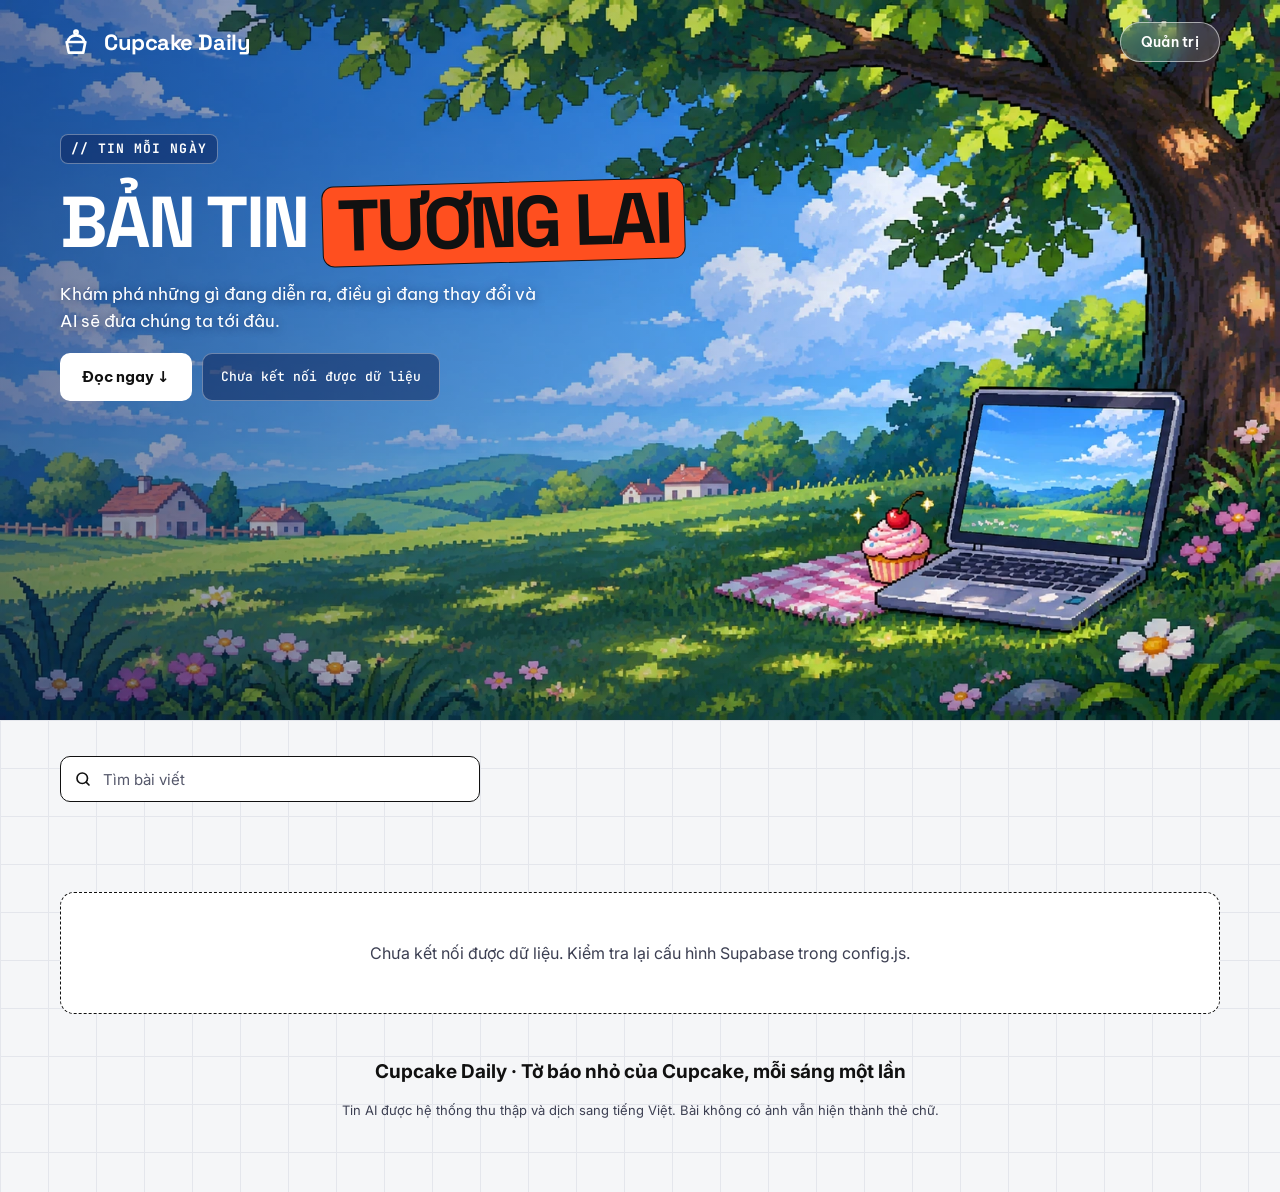
==== site/index.html @ 6f5a47b6 "Chỉnh nhỏ giao diện trang đọc (index.html, style.css) Co-Authored-By: Claude Sonnet 5.5 <noreply@ant" ====
<!doctype html>
<html lang="vi">
<head>
<meta charset="utf-8">
<meta name="viewport" content="width=device-width,initial-scale=1">
<meta name="robots" content="noindex,nofollow,noarchive">
<title>Cupcake Daily</title>
<link rel="preconnect" href="https://fonts.googleapis.com">
<link rel="preconnect" href="https://fonts.gstatic.com" crossorigin>
<link rel="stylesheet" href="https://fonts.googleapis.com/css2?family=Be+Vietnam+Pro:wght@400;500;600;700&family=Inter:wght@400;500;600;700;800&family=JetBrains+Mono:wght@500;700&family=Space+Grotesk:wght@500;700&display=swap">
<link rel="icon" href="data:image/svg+xml,%3Csvg xmlns='http://www.w3.org/2000/svg' viewBox='0 0 24 24' fill='none' stroke='%23111' stroke-width='2' stroke-linecap='round' stroke-linejoin='round'%3E%3Cpath d='M5 12h14l-1.6 8H6.6z'/%3E%3Cpath d='M6 12a6 5 0 0 1 12 0'/%3E%3Ccircle cx='12' cy='4.6' r='1.2'/%3E%3C/svg%3E">
<link rel="stylesheet" href="style.css">
</head>
<body>
<section class="scene" id="scene">
  <div class="shade" aria-hidden="true"></div>
  <div class="wrap">
    <div class="top">
      <div class="brand"><svg aria-hidden="true" width="32" height="32" viewBox="0 0 24 24" fill="none" stroke="#FFFFFF" stroke-width="2" stroke-linecap="round" stroke-linejoin="round"><path d="M5 12h14l-1.6 8H6.6z"/><path d="M6 12a6 5 0 0 1 12 0"/><circle cx="12" cy="4.6" r="1.2"/></svg><span>Cupcake Daily</span></div>
      <nav class="menu" aria-label="Menu chính"><a class="adm" href="admin.html">Quản trị</a></nav>
      <div class="mnav">
        <button type="button" id="mSearch" aria-label="Tìm bài viết"><svg aria-hidden="true" width="20" height="20" viewBox="0 0 24 24" fill="none" stroke="#FFFFFF" stroke-width="2.2" stroke-linecap="round" stroke-linejoin="round"><circle cx="11" cy="11" r="7"/><path d="m20 20-3.5-3.5"/></svg></button>
        <a class="adm" href="admin.html" aria-label="Quản trị"><svg aria-hidden="true" width="20" height="20" viewBox="0 0 24 24" fill="none" stroke="#FFFFFF" stroke-width="1.8" stroke-linecap="round" stroke-linejoin="round"><circle cx="12" cy="12" r="3"/><path d="M19.4 15a1.65 1.65 0 0 0 .33 1.82l.06.06a2 2 0 0 1 0 2.83 2 2 0 0 1-2.83 0l-.06-.06a1.65 1.65 0 0 0-1.82-.33 1.65 1.65 0 0 0-1 1.51V21a2 2 0 0 1-2 2 2 2 0 0 1-2-2v-.09A1.65 1.65 0 0 0 9 19.4a1.65 1.65 0 0 0-1.82.33l-.06.06a2 2 0 0 1-2.83 0 2 2 0 0 1 0-2.83l.06-.06a1.65 1.65 0 0 0 .33-1.82 1.65 1.65 0 0 0-1.51-1H3a2 2 0 0 1-2-2 2 2 0 0 1 2-2h.09A1.65 1.65 0 0 0 4.6 9a1.65 1.65 0 0 0-.33-1.82l-.06-.06a2 2 0 0 1 0-2.83 2 2 0 0 1 2.83 0l.06.06a1.65 1.65 0 0 0 1.82.33H9a1.65 1.65 0 0 0 1-1.51V3a2 2 0 0 1 2-2 2 2 0 0 1 2 2v.09a1.65 1.65 0 0 0 1 1.51 1.65 1.65 0 0 0 1.82-.33l.06-.06a2 2 0 0 1 2.83 0 2 2 0 0 1 0 2.83l-.06.06a1.65 1.65 0 0 0-.33 1.82V9a1.65 1.65 0 0 0 1.51 1H21a2 2 0 0 1 2 2 2 2 0 0 1-2 2h-.09a1.65 1.65 0 0 0-1.51 1z"/></svg></a>
      </div>
    </div>
    <div class="heroText">
      <span class="tagk">// TIN MỖI NGÀY</span>
      <h1>BẢN TIN <span class="hl">TƯƠNG LAI</span></h1>
      <p class="desc">Khám phá những gì đang diễn ra, điều gì đang thay đổi và AI sẽ đưa chúng ta tới đâu.</p>
      <div class="heroBtns">
        <a class="readnow" href="#list" id="readNow">Đọc ngay ↓</a>
        <span class="upd" id="upd">Đang tải…</span>
      </div>
    </div>
  </div>
  <div class="floaters" id="floaters" aria-live="polite"></div>
</section>
<main>
  <section class="toolbar">
    <div class="search"><svg aria-hidden="true" width="18" height="18" viewBox="0 0 24 24" fill="none" stroke="#111111" stroke-width="2.2" stroke-linecap="round" stroke-linejoin="round"><circle cx="11" cy="11" r="7"/><path d="m20 20-3.5-3.5"/></svg>
      <input id="q" type="search" placeholder="Tìm bài viết" aria-label="Tìm bài viết"></div>
    <div class="pills" id="ranges"></div>
  </section>
  <section class="hot" id="hot" hidden>
    <div class="day-h"><h2><span class="hot-fire" aria-hidden="true"><svg width="22" height="22" viewBox="0 0 24 24" fill="#fff" stroke="#111" stroke-width="1.8" stroke-linecap="round" stroke-linejoin="round"><path d="M12 3c.5 3-1.5 4.5-3 6.5S6.5 13 7.5 16c.8 2.4 2.6 4 4.5 4 3 0 5.5-2.2 5.5-5.5 0-2.4-1.2-3.8-2.2-5-.6 1-1.4 1.6-2.3 1.8.4-2.6-.2-5.6-1-8.3z"/></svg></span>Chủ đề nóng</h2><span id="hotCount"></span></div>
    <div class="hotlist" id="hotList"></div>
  </section>
  <div class="pills cats" id="cats" style="margin:0 0 18px"></div>
  <div id="list"></div>
  <div class="more">
    <button class="btn" id="more" hidden>XEM CÁC NGÀY TRƯỚC ↓</button>
    <span class="tagline">Cupcake Daily · Tờ báo nhỏ của Cupcake, mỗi sáng một lần</span>
    <span class="small">Tin AI được hệ thống thu thập và dịch sang tiếng Việt. Bài không có ảnh vẫn hiện thành thẻ chữ.</span>
  </div>
</main>
<div class="modal" id="delModal" hidden role="dialog" aria-modal="true" aria-labelledby="delH">
  <form class="box" id="delForm">
    <h2 id="delH">Xóa bài này?</h2>
    <p class="ttl" id="delTitle"></p>
    <label class="f">Mật khẩu quản trị<input class="in" id="delPw" type="password" autocomplete="current-password" required></label>
    <div class="err" id="delErr" role="alert"></div>
    <div class="acts"><button type="button" class="btn" id="delCancel">Hủy</button><button type="submit" class="btn danger" id="delOk">Xóa bài</button></div>
  </form>
</div>
<div class="toast" id="toast" hidden></div>
<div id="ytHolder" aria-hidden="true" style="position:fixed;left:0;bottom:0;width:2px;height:2px;overflow:hidden;opacity:0;pointer-events:none"><div id="ytp"></div></div>
<button type="button" id="musicBtn" hidden aria-pressed="false" aria-label="Bật hoặc tắt tiếng nhạc nền" title="Nhạc nền"></button>
<script src="config.js"></script>
<script>
const C = window.CUPCAKE, PAGE = 120;
const H = { apikey: C.anonKey, Authorization: "Bearer " + C.anonKey };
const st = { arts: [], hot: [], cat: "all", range: "today", q: "", offset: 0, done: false, last: null };
const CATS = { industry: ["Ngành", "#3B5BFF"], "ai-products": ["Sản phẩm AI", "#7C4DFF"], paper: ["Nghiên cứu", "#00B8A9"], tip: ["Mẹo", "#FFB020"], "ai-models": ["Mô hình AI", "#FF5C8A"], opinion: ["Quan điểm", "#2E9E5B"] };
const $ = id => document.getElementById(id);
const el = (t, props = {}, kids = []) => { const e = document.createElement(t);
  for (const k in props) { if (k === "text") e.textContent = props[k]; else if (k === "class") e.className = props[k]; else if (k === "style") e.style.cssText = props[k]; else e.setAttribute(k, props[k]); }
  [].concat(kids).forEach(c => c && e.append(c)); return e; };
const vnDay = d => new Date(d.getTime() + 7 * 3600e3).toISOString().slice(0, 10);
const vnTime = d => new Date(d.getTime() + 7 * 3600e3).toISOString().slice(11, 16);
const safeUrl = u => { try { const x = new URL(u); return /^https?:$/.test(x.protocol) ? x.href : null; } catch { return null; } };
const DOW = ["Chủ nhật","Thứ Hai","Thứ Ba","Thứ Tư","Thứ Năm","Thứ Sáu","Thứ Bảy"];
function dayLabel(key) {
  const now = new Date(), t = vnDay(now), y = vnDay(new Date(now - 864e5));
  if (key === t) return "Hôm nay"; if (key === y) return "Hôm qua";
  const d = new Date(key + "T00:00:00Z"); return DOW[d.getUTCDay()] + ", " + key.slice(8) + "/" + key.slice(5, 7);
}
// ---- Bài đã lưu: nằm trong trình duyệt này (localStorage), lưu cả bản chụp bài nên vẫn xem được dù bài gốc bị xóa ----
const SK = "cupcakeSaved";
const saved = { list: (() => { try { const v = JSON.parse(localStorage.getItem(SK) || "[]"); return Array.isArray(v) ? v : []; } catch { return []; } })() };
const persistSaved = () => { try { localStorage.setItem(SK, JSON.stringify(saved.list)); return true; } catch { return false; } };
const isSaved = id => saved.list.some(x => x.id === id);
function savedLabel() { return "Đã lưu" + (saved.list.length ? ` (${saved.list.length})` : ""); }
function toggleSave(a, btn) {
  const i = saved.list.findIndex(x => x.id === a.id);
  if (i >= 0) saved.list.splice(i, 1);
  else saved.list.unshift({ id: a.id, title_vi: a.title_vi, summary_vi: a.summary_vi, reason_vi: a.reason_vi, category: a.category, link: a.link, image_url: a.image_url, tags: a.tags,
      published_at: a.published_at, created_at: a.created_at, source_name: a.source_name, saved_at: Date.now() });
  if (!persistSaved()) toast("Trình duyệt không cho lưu. Bạn đang ở chế độ ẩn danh?");
  const on = isSaved(a.id);
  if (st.range === "saved") { render(); return; }
  btn.classList.toggle("on", on); btn.setAttribute("aria-pressed", on); btn.title = on ? "Bỏ lưu bài" : "Lưu bài";
  const p = $("savedPill"); if (p) p.textContent = savedLabel();
}
async function api(path) { const r = await fetch(C.url + "/rest/v1/" + path, { headers: H }); if (!r.ok) throw new Error(r.status); return r.json(); }

async function load(more) {
  const rows = await api(`articles?select=*&order=published_at.desc&limit=${PAGE}&offset=${st.offset}`);
  st.arts = st.arts.concat(rows); st.offset += rows.length; st.done = rows.length < PAGE;
}
async function init() {
  try {
    const [hot, last] = await Promise.all([
      api("hot_topics?select=*&order=rank.asc&limit=10"),
      fetch(C.url + "/rest/v1/rpc/public_last_run", { method: "POST", headers: { ...H, "Content-Type": "application/json" }, body: "{}" }).then(r => r.json()).catch(() => null)]);
    st.hot = hot; st.last = last;
    await load();
  } catch (e) {
    $("upd").textContent = "Chưa kết nối được dữ liệu";
    $("list").replaceChildren(el("div", { class: "empty", text: "Chưa kết nối được dữ liệu. Kiểm tra lại cấu hình Supabase trong config.js." })); return;
  }
  render();
}
const when = a => new Date(a.published_at || a.created_at);
function inRange(a) {
  const d = when(a), age = (Date.now() - d) / 864e5;
  if (st.range === "saved") return true;
  if (st.range === "today") return vnDay(d) === vnDay(new Date());
  if (st.range === "week") return age <= 7; return true;
}
function visible() {
  const q = st.q.trim().toLowerCase();
  return (st.range === "saved" ? saved.list : st.arts).filter(a => inRange(a) && (st.cat === "all" || a.category === st.cat) &&
    (!q || (a.title_vi + " " + a.summary_vi + " " + (a.reason_vi || "") + " " + (a.tags || []).join(" ")).toLowerCase().includes(q)));
}
function render() {
  const L = st.last ? new Date(st.last) : null;
  $("upd").textContent = (L ? `Cập nhật ${vnTime(L)}` + (vnDay(L) !== vnDay(new Date()) ? " " + vnDay(L).slice(8) + "/" + vnDay(L).slice(5, 7) : "") : "Chưa có lần cập nhật nào");
  floaters();
  // bộ lọc thời gian
  const rg = $("ranges"); rg.replaceChildren();
  [["today", "Hôm nay"], ["week", "7 ngày"], ["all", "Tất cả"], ["saved", savedLabel()]].forEach(([k, t]) => {
    const b = el("button", { class: "pill solid", type: "button", "aria-pressed": st.range === k, text: t });
    if (k === "saved") b.id = "savedPill";
    b.onclick = () => { st.range = k; render(); }; rg.append(b); });
  // bộ lọc danh mục
  const cg = $("cats"); cg.replaceChildren();
  [["all", "Tất cả chủ đề"], ...Object.entries(CATS).map(([k, v]) => [k, v[0]])].forEach(([k, t]) => {
    const b = el("button", { class: "pill", type: "button", "aria-pressed": st.cat === k, text: t });
    b.onclick = () => { st.cat = k; render(); }; cg.append(b); });
  hotTopics();
  // thẻ theo ngày
  const list = $("list"); list.replaceChildren();
  const vis = visible();
  if (!vis.length) list.append(el("div", { class: "empty", text: st.range === "saved" ? (st.q.trim() && saved.list.length ? "Không có bài đã lưu nào khớp." : "Bạn chưa lưu bài nào. Bấm biểu tượng đánh dấu ở cuối mỗi thẻ bài để lưu.") : st.range === "today" ? "Hôm nay chưa có bài mới. Thử chọn “7 ngày” hoặc “Tất cả”." : "Không có bài nào khớp." }));
  let num = 0;
  const byDay = {}; vis.forEach(a => (byDay[vnDay(when(a))] ||= []).push(a));
  Object.keys(byDay).sort().reverse().forEach(key => {
    const cols = el("div", { class: "cols" });
    byDay[key].forEach(a => cols.append(card(a, ++num)));
    list.append(el("section", { class: "day" }, [el("div", { class: "day-h" }, [el("h2", { text: dayLabel(key) }), el("span", { text: "[ " + byDay[key].length + " bài ]" })]), cols]));
  });
  $("more").hidden = st.done || st.range === "saved"; $("more").onclick = async () => { $("more").disabled = true; await load(true); $("more").disabled = false; render(); };
}
function toast(m) { const t = $("toast"); t.textContent = m; t.hidden = false; setTimeout(() => t.hidden = true, 2600); }
let delTarget = null;
function askDelete(a, cardEl) {
  delTarget = { a, cardEl }; $("delTitle").textContent = "“" + a.title_vi + "”. Bài đã xóa sẽ không bị lấy lại.";
  $("delPw").value = ""; $("delErr").textContent = ""; $("delOk").disabled = false; $("delModal").hidden = false; setTimeout(() => $("delPw").focus(), 30);
}
function closeDelete() { $("delModal").hidden = true; $("delPw").value = ""; delTarget = null; }
$("delCancel").onclick = closeDelete;
$("delModal").onclick = e => { if (e.target === $("delModal")) closeDelete(); };
addEventListener("keydown", e => { if (e.key === "Escape" && !$("delModal").hidden) closeDelete(); });
$("delForm").onsubmit = async e => {
  e.preventDefault(); if (!delTarget) return;
  const { a, cardEl } = delTarget, pw = $("delPw").value; $("delOk").disabled = true; $("delErr").textContent = "";
  try {
    const r = await fetch(C.url + "/rest/v1/rpc/admin_delete_article", { method: "POST", headers: { ...H, "Content-Type": "application/json" }, body: JSON.stringify({ pw, p_id: a.id }) });
    const j = await r.json().catch(() => null);
    if (!r.ok) { const m = (j && j.message) || ""; $("delErr").textContent = /mật khẩu|password|sai/i.test(m) ? "Sai mật khẩu." : (m || "Lỗi " + r.status); $("delOk").disabled = false; $("delPw").select(); return; }
    st.arts = st.arts.filter(x => x.id !== a.id); st.offset = Math.max(0, st.offset - 1);
    closeDelete(); toast(j ? "Đã xóa bài" : "Bài này đã được xóa trước đó"); render();
  } catch { $("delErr").textContent = "Không kết nối được. Thử lại."; $("delOk").disabled = false; }
};
function card(a, num) {
  const cat = CATS[a.category], color = cat ? cat[1] : "#3B5BFF", n2 = String(num).padStart(2, "0");
  const link = safeUrl(a.link), img = safeUrl(a.image_url);
  const c = el("article", { class: "card" + (img ? "" : " big"), style: "--cc:" + color, "data-n": n2 });
  c.append(el("div", { class: "cstrip" }));
  if (img) { const im = el("img", { src: img, alt: "", loading: "lazy", referrerpolicy: "no-referrer" });
    im.onerror = () => { im.remove(); c.classList.add("big"); }; c.append(im); }
  const x = el("button", { class: "xdel", type: "button", title: "Xóa bài", "aria-label": "Xóa bài: " + a.title_vi });
  x.innerHTML = '<svg width="16" height="16" viewBox="0 0 24 24" fill="none" stroke="currentColor" stroke-width="1.5" stroke-linecap="round" stroke-linejoin="round" aria-hidden="true"><path d="M4 7h16M10 4h4M6 7l.8 12h10.4L18 7"/></svg>';
  x.onclick = () => askDelete(a, c);
  const sv = el("button", { class: "xsave" + (isSaved(a.id) ? " on" : ""), type: "button", "aria-pressed": isSaved(a.id), title: isSaved(a.id) ? "Bỏ lưu bài" : "Lưu bài", "aria-label": "Lưu bài: " + a.title_vi });
  sv.innerHTML = '<svg width="16" height="16" viewBox="0 0 24 24" fill="currentColor" fill-opacity="0" stroke="currentColor" stroke-width="1.6" stroke-linecap="round" stroke-linejoin="round" aria-hidden="true"><path d="M7 4h10v16l-5-3.6L7 20z"/></svg>';
  sv.onclick = () => toggleSave(a, sv);
  const inSaved = st.range === "saved";
  c.append(el("div", { class: "bd" }, [
    el("div", { class: "meta" }, [
      cat ? el("span", { class: "catchip", text: cat[0] }) : null,
      el("span", { class: "srcn", text: (a.source_name || "").replace(/\s*[(（](RSS|trang web)[)）]\s*$/i, "") }),
      el("span", { class: "mt", text: n2 + " · " + vnTime(when(a)) })]),
    el("h3", { text: a.title_vi }), el("p", { text: a.summary_vi }),
    a.reason_vi ? el("p", { class: "why" }, [el("b", { text: "Vì sao đáng đọc: " }), document.createTextNode(a.reason_vi)]) : null,
    (a.tags && a.tags.length) ? el("div", { class: "tags" }, a.tags.map(t => el("span", { class: "tag", text: "#" + t }))) : null,
    el("div", { class: "foot" + (inSaved ? " nodel" : "") }, [
      link ? el("a", { class: "read", href: link, target: "_blank", rel: "noopener noreferrer", text: "ĐỌC BÀI GỐC →" }) : el("span"),
      el("span"), inSaved ? null : x, sv])]));
  return c;
}

function hotTopics() {
  const box = $("hot"), L = $("hotList"); L.replaceChildren();
  if (!st.hot.length || st.range === "saved") { box.hidden = true; return; }
  box.hidden = false; $("hotCount").textContent = "[ " + st.hot.length + " chủ đề ]";
  const ARROW = '<svg width="16" height="16" viewBox="0 0 24 24" fill="none" stroke="currentColor" stroke-width="2.2" stroke-linecap="round" stroke-linejoin="round" aria-hidden="true"><path d="M5 12h14M13 6l6 6-6 6"/></svg>';
  const SIG = '<svg width="13" height="13" viewBox="0 0 24 24" fill="none" stroke="currentColor" stroke-width="2.4" stroke-linecap="round" stroke-linejoin="round" aria-hidden="true"><path d="M5 12a7 7 0 0 1 7-7M5 12a7 7 0 0 0 7 7M19 12a7 7 0 0 0-7-7M19 12a7 7 0 0 1-7 7"/><circle cx="12" cy="12" r="1.6"/></svg>';
  const item = (t, i) => {
    const link = safeUrl(t.link), top = i < 3, rank = String(t.rank ?? i + 1).padStart(2, "0");
    const meta = el("div", { class: "hmeta" }, [
      t.source_count ? (() => { const c = el("span", { class: "hcnt" }); c.insertAdjacentHTML("afterbegin", SIG); c.append(t.source_count + " nguồn"); return c; })() : null,
      t.source_name ? el("span", { class: "hsrc", text: t.source_name }) : null]);
    const arr = el("span", { class: "harr" }); arr.innerHTML = ARROW;
    const cls = "hitem " + (top ? "hp r" + (i + 1) : "row");
    const kids = top
      ? [el("div", { class: "hhead" }, [el("span", { class: "hrank", text: rank }), link ? arr : null]),
         el("div", { class: "hbody" }, [el("span", { class: "htitle", text: t.title_vi }), meta])]
      : [el("span", { class: "hrank", text: rank }), el("div", { class: "hbody" }, [el("span", { class: "htitle", text: t.title_vi }), meta]), link ? arr : null];
    return link ? el("a", { class: cls, href: link, target: "_blank", rel: "noopener noreferrer" }, kids) : el("div", { class: cls }, kids);
  };
  const pod = el("div", { class: "hpod", style: "--n:" + Math.min(3, st.hot.length) }, st.hot.slice(0, 3).map((t, i) => item(t, i)));
  L.append(pod);
  if (st.hot.length > 3) L.append(el("div", { class: "hrest" }, st.hot.slice(3).map((t, i) => item(t, i + 3))));
}

// ---- Thẻ kính nổi trên laptop (chỉ máy tính) ----
const IMG_W = 1672, IMG_H = 941, LAP_LEFT = 1235, LAP_TOP = 510;
function placeFloaters() {
  const sc = $("scene"), f = $("floaters"); if (!sc || !f.children.length) return;
  const W = sc.clientWidth, H = sc.clientHeight, s = Math.max(W / IMG_W, H / IMG_H);
  const offX = (W - IMG_W * s) / 2, lapTop = H - IMG_H * s + LAP_TOP * s;
  const w = Math.min(290, W - 24);
  let left = offX + LAP_LEFT * s; left = Math.max(12, Math.min(left, W - w - 12));
  f.style.width = w + "px"; f.style.left = left + "px";
  f.style.top = Math.max(120, lapTop - f.offsetHeight - 12) + "px"; f.style.visibility = "visible";
}
function floaters() {
  const f = $("floaters"); f.replaceChildren();
  const today = st.arts.filter(a => vnDay(when(a)) === vnDay(new Date())).slice(0, 2);
  today.forEach(a => f.append(el("div", {}, [el("span", { class: "d", style: "background:#7CFF6B" }), el("span", { class: "lb", text: "MỚI" }), el("span", { class: "tt", text: a.title_vi })])));
  placeFloaters();
}
addEventListener("resize", placeFloaters);
$("readNow").onclick = e => { e.preventDefault(); $("list").scrollIntoView({ behavior: "smooth", block: "start" }); };
$("mSearch").onclick = () => { $("q").scrollIntoView({ behavior: "smooth", block: "center" }); setTimeout(() => $("q").focus(), 350); };
$("q").oninput = e => { st.q = e.target.value; render(); };
// ---- Nhạc nền YouTube (link đặt trong Quản trị > Cài đặt), phát lặp lại ----
const store = { get(k) { try { return localStorage.getItem(k); } catch { return null; } }, set(k, v) { try { localStorage.setItem(k, v); } catch {} } };
function ytParse(u) {
  try { const x = new URL(u), h = x.hostname.replace(/^www\.|^m\./, ""), ID = /^[\w-]{11}$/;
    let v = null; const list = x.searchParams.get("list");
    if (h === "youtu.be") v = x.pathname.slice(1).split("/")[0];
    else if (h === "youtube.com" || h === "music.youtube.com") v = x.searchParams.get("v") || (/^\/(embed|shorts|live)\//.test(x.pathname) ? x.pathname.split("/")[2] : null);
    else return null;
    if (v && !ID.test(v)) v = null;
    const L = list && /^[\w-]{10,}$/.test(list) && !/^RD/.test(list) ? list : null; // danh sách "Mix" (RD...) không nhúng được: phát lặp lại riêng bài này
    return (v || L) ? { v, list: L } : null;
  } catch { return null; }
}
const ICON_ON = '<svg width="22" height="22" viewBox="0 0 24 24" fill="none" stroke="#111" stroke-width="2.2" stroke-linecap="round" stroke-linejoin="round" aria-hidden="true"><path d="M11 5 6 9H3v6h3l5 4z"/><path d="M15.5 8.5a5 5 0 0 1 0 7M18.5 5.5a9 9 0 0 1 0 13"/></svg>';
const ICON_OFF = '<svg width="22" height="22" viewBox="0 0 24 24" fill="none" stroke="#111" stroke-width="2.2" stroke-linecap="round" stroke-linejoin="round" aria-hidden="true"><path d="M11 5 6 9H3v6h3l5 4z"/><path d="m16 9 5 6M21 9l-5 6"/></svg>';
let yt = null, userMuted = store.get("cupcakeMuted") === "1", gestured = false;
function setBtn(playingWithSound) {
  const b = $("musicBtn"); b.innerHTML = playingWithSound ? ICON_ON : ICON_OFF;
  b.setAttribute("aria-pressed", playingWithSound); b.title = playingWithSound ? "Tắt tiếng nhạc nền" : "Bật tiếng nhạc nền";
}
function startMusic(url) {
  const m = ytParse(url); if (!m) return;
  $("musicBtn").hidden = false; setBtn(false);
  window.onYouTubeIframeAPIReady = () => {
    const vars = { autoplay: 1, controls: 0, loop: 1, playsinline: 1, rel: 0, modestbranding: 1, origin: location.origin };
    const cfg = { width: 2, height: 2, playerVars: vars, events: {
      onReady: e => { yt = e.target; yt.setVolume(60); userMuted ? yt.mute() : yt.unMute(); yt.playVideo();
        setTimeout(() => { if (yt.getPlayerState() !== 1) { yt.mute(); yt.playVideo(); } refreshBtn(); }, 1500); },
      onStateChange: e => { if (e.data === 0 && !m.list) { yt.seekTo(0); yt.playVideo(); } refreshBtn(); } } };
    if (m.list && !m.v) { vars.listType = "playlist"; vars.list = m.list; }
    else { cfg.videoId = m.v; if (m.list) vars.list = m.list; else vars.playlist = m.v; }
    new YT.Player("ytp", cfg);
  };
  const t = document.createElement("script"); t.src = "https://www.youtube.com/iframe_api"; document.head.append(t);
}
function refreshBtn() { if (yt && yt.isMuted) setBtn(yt.getPlayerState() === 1 && !yt.isMuted()); }
// Trình duyệt chỉ cho phát có tiếng sau khi người xem chạm vào trang: lần chạm đầu tiên sẽ bật tiếng
function firstGesture() {
  if (gestured) return; gestured = true;
  if (yt && !userMuted) { yt.unMute(); yt.setVolume(60); yt.playVideo(); setTimeout(refreshBtn, 300); }
}
["pointerdown", "keydown", "touchstart"].forEach(ev => addEventListener(ev, firstGesture, { once: true, passive: true }));
$("musicBtn").onclick = e => { e.stopPropagation(); if (!yt) return;
  gestured = true;
  if (yt.isMuted() || yt.getPlayerState() !== 1) { userMuted = false; store.set("cupcakeMuted", "0"); yt.unMute(); yt.setVolume(60); yt.playVideo(); }
  else { userMuted = true; store.set("cupcakeMuted", "1"); yt.mute(); }
  setTimeout(refreshBtn, 200); };
fetch(C.url + "/rest/v1/rpc/public_music", { method: "POST", headers: { ...H, "Content-Type": "application/json" }, body: "{}" })
  .then(r => r.ok ? r.json() : "").then(u => { if (u && typeof u === "string") startMusic(u); }).catch(() => {});

init();
</script>
</body>
</html>
---- site/style.css ----
:root{--bg:#F5F6F8;--ink:#111;--ink2:#2B2E40;--mute:#3C3F52;--grid:#E4E6EC;--org:#FF4F1F;--navy:rgba(8,28,80,.45);
 --mono:"Inter",system-ui,-apple-system,"Segoe UI",sans-serif;--disp:"Inter",system-ui,-apple-system,"Segoe UI",sans-serif}
*{box-sizing:border-box}
html{scroll-behavior:smooth}
body{margin:0;font-family:"Inter",system-ui,-apple-system,"Segoe UI",sans-serif;color:var(--ink);line-height:1.5;
 background-color:var(--bg);background-image:linear-gradient(var(--grid) 1px,transparent 1px),linear-gradient(90deg,var(--grid) 1px,transparent 1px);background-size:48px 48px}
a{text-decoration:none;color:inherit}
button,input,select,textarea{font-family:inherit;font-size:inherit}
input::placeholder{color:#55586B}
h1,h2,h3{font-family:var(--disp)}

/* ---------- Hero ---------- */
.scene{position:relative;width:100%;min-height:720px;overflow:hidden;background:#1560D0 url(hero.webp) center bottom/cover no-repeat}
.scene .shade{position:absolute;inset:0;z-index:1;background:linear-gradient(90deg,rgba(8,28,80,.55) 0%,rgba(8,28,80,.2) 45%,rgba(8,28,80,0) 70%)}
.scene .wrap{position:relative;z-index:2;max-width:1240px;margin:0 auto;padding:22px 40px 0}
.top{display:flex;flex-wrap:wrap;align-items:center;gap:12px 20px}
.brand{display:flex;align-items:center;gap:12px;font-family:var(--disp);font-size:22px;font-weight:700;letter-spacing:-.02em;color:#fff}
.brand svg{flex:none}
.menu{margin-left:auto;display:flex;align-items:center;gap:4px;padding:6px;border-radius:14px;background:var(--navy);border:1px solid rgba(255,255,255,.35);backdrop-filter:blur(8px)}
.menu a{display:inline-flex;align-items:center;min-height:44px;padding:0 14px;font-size:14px;font-weight:600;color:#fff}
.menu a.adm{padding:0 18px;border-radius:10px;background:#fff;color:var(--ink);font-weight:700}
.mnav{display:none;margin-left:auto;gap:8px}
.mnav a,.mnav button{width:44px;height:44px;border-radius:12px;display:flex;align-items:center;justify-content:center;cursor:pointer;border:1px solid rgba(255,255,255,.35);background:var(--navy);padding:0}
.mnav a.adm{background:#fff;border-color:#fff}
.heroText{display:flex;flex-direction:column;align-items:flex-start;gap:18px;padding-top:72px;max-width:640px}
.tagk{font-family:var(--mono);font-size:13px;font-weight:700;letter-spacing:.08em;color:#fff;background:var(--navy);border:1px solid rgba(255,255,255,.35);border-radius:8px;padding:4px 10px}
.scene h1{margin:0;font-size:72px;line-height:1.1;font-weight:700;letter-spacing:-.04em;color:#fff}
.scene h1 .hl{background:var(--org);color:var(--ink);padding:0 14px;border:1.5px solid var(--ink);border-radius:12px;display:inline-block;transform:rotate(-1.5deg)}
.scene .desc{margin:0;font-size:17px;line-height:1.6;color:#fff;max-width:480px;text-shadow:0 1px 8px rgba(8,28,80,.6)}
.heroBtns{display:flex;flex-wrap:wrap;gap:10px}
.readnow{display:inline-flex;align-items:center;min-height:48px;padding:0 22px;border-radius:10px;background:#fff;font-size:15px;font-weight:700;color:var(--ink)}
.upd{display:inline-flex;align-items:center;min-height:48px;padding:0 18px;border-radius:10px;background:rgba(8,28,80,.5);border:1px solid rgba(255,255,255,.35);font-family:var(--mono);font-size:13px;font-weight:500;color:#fff}
.floaters{position:absolute;z-index:2;width:290px;display:flex;flex-direction:column;gap:8px;visibility:hidden}
.floaters>div{display:flex;align-items:center;gap:10px;padding:10px 14px;border-radius:12px;background:rgba(8,28,80,.62);border:1px solid rgba(255,255,255,.3);backdrop-filter:blur(8px);color:#fff;box-shadow:0 8px 20px rgba(8,28,80,.35)}
.floaters .d{width:8px;height:8px;border-radius:99px;flex:none}
.floaters .lb{font-family:var(--mono);font-size:11px;flex:none}
.floaters .tt{font-size:13px;font-weight:600;white-space:nowrap;overflow:hidden;text-overflow:ellipsis}

/* ---------- Trang đọc ---------- */
main{max-width:1240px;margin:0 auto;padding:36px 40px 72px;display:flex;flex-direction:column;gap:36px}
.toolbar{display:flex;flex-wrap:wrap;align-items:center;gap:12px 14px}
.search{flex:1 1 280px;min-width:0;max-width:420px;position:relative}
.search svg{position:absolute;left:14px;top:14px}
.search input{width:100%;height:46px;padding:0 14px 0 42px;border:1.5px solid var(--ink);border-radius:10px;background:#fff;color:var(--ink);font-size:15px}
.pills{display:flex;flex-wrap:wrap;gap:6px}
.pill{min-height:44px;padding:0 16px;border-radius:10px;border:1.5px solid var(--ink);background:#fff;color:var(--ink);cursor:pointer;display:inline-flex;align-items:center;gap:8px;font-size:14px;font-weight:600}
.pill.solid{font-family:var(--mono);font-size:13px;font-weight:500;text-transform:uppercase}
.pill.solid[aria-pressed=true]{background:var(--ink);color:#fff;font-weight:700}
.pill.src{padding:0 14px}
.pill.src[aria-pressed=false]{opacity:.45}
.pill .dot{width:10px;height:10px;border-radius:2px;border:1px solid var(--ink)}
.pill .n{font-family:var(--mono);font-size:12px;color:var(--mute);font-weight:500}
.day{display:flex;flex-direction:column;gap:18px}
.day-h{display:flex;flex-wrap:wrap;align-items:baseline;gap:4px 16px;border-bottom:1.5px solid var(--ink);padding-bottom:10px}
.day-h h2{margin:0;font-size:38px;font-weight:700;letter-spacing:-.03em}
.day-h span{font-family:var(--mono);font-size:13px;font-weight:700;color:var(--mute)}
.cols{column-width:330px;column-gap:22px}
.card{break-inside:avoid;margin:0 0 22px;border:1.5px solid var(--ink);border-radius:14px;overflow:hidden;display:flex;flex-direction:column;background:#fff;position:relative;transition:transform .12s ease,box-shadow .12s ease}
.card:hover{transform:translate(-2px,-2px);box-shadow:4px 4px 0 var(--ink)}
.cstrip{flex:none;height:10px;background:var(--cc,#3B5BFF);border-bottom:1.5px solid var(--ink)}
.card.big{background:color-mix(in srgb,var(--cc,#3B5BFF) 20%,#fff)}
.card .bd{position:relative;z-index:1}
.card img{display:block;width:100%;height:auto;max-height:260px;object-fit:cover;background:#E8ECF6;border-bottom:1.5px solid var(--ink)}
.card .bd{padding:18px 20px 16px;display:flex;flex-direction:column;gap:12px}
.meta{display:flex;align-items:center;flex-wrap:wrap;gap:6px 10px;font-family:var(--mono);font-size:12px;color:var(--mute)}
.meta .mt{margin-left:auto;color:var(--mute)}
.srcn{font-weight:700;color:var(--ink);font-family:"Inter",system-ui,sans-serif;font-size:13px}
.card h3{margin:0;font-size:23px;line-height:1.22;font-weight:700;letter-spacing:-.02em}
.card.big h3{font-size:28px}
.card p{margin:0;font-size:15px;line-height:1.65;color:var(--ink2)}
.tags{display:flex;flex-wrap:wrap;gap:6px}
.tag{font-family:var(--mono);font-size:12px;font-weight:500;color:var(--ink2);padding:2px 10px;border:1px solid rgba(17,17,17,.3);border-radius:99px;background:rgba(255,255,255,.7)}

.read{display:inline-flex;align-items:center;gap:6px;min-height:40px;padding:0 16px;border:1.5px solid var(--ink);border-radius:10px;background:var(--org);color:var(--ink);font-family:var(--mono);font-size:13px;font-weight:700;letter-spacing:.02em;transition:background .12s ease,color .12s ease,transform .12s ease,box-shadow .12s ease}
.read:hover,.read:focus-visible{background:var(--ink);color:#fff}
.dom{font-family:var(--mono);font-size:12px;color:var(--mute)}
.more{display:flex;flex-direction:column;align-items:center;gap:14px;padding-top:8px;text-align:center}
.btn{min-height:48px;padding:0 26px;border:1.5px solid var(--ink);background:#fff;color:var(--ink);border-radius:10px;font-family:var(--mono);font-size:14px;font-weight:700;cursor:pointer}
.btn.primary{background:var(--org)}
.btn.danger{color:#B42318;border-color:#B42318}
.btn:disabled{opacity:.5;cursor:default}
.more .btn{background:var(--org)}
.tagline{font-family:var(--disp);font-size:19px;font-weight:700}
.small{font-size:13px;color:var(--mute)}
.empty{padding:48px 20px;text-align:center;color:var(--mute);background:#fff;border:1.5px dashed var(--ink);border-radius:14px}

#musicBtn{position:fixed;right:16px;bottom:16px;z-index:20;width:48px;height:48px;border-radius:10px;border:1.5px solid var(--ink);background:var(--org);display:flex;align-items:center;justify-content:center;cursor:pointer;padding:0;box-shadow:0 4px 0 var(--ink)}
#musicBtn[hidden]{display:none}
#musicBtn:active{transform:translateY(2px);box-shadow:0 2px 0 var(--ink)}

/* ---------- Quản trị ---------- */
.hdr{background:#fff;border-bottom:1.5px solid var(--ink)}
.hdr-in{max-width:1240px;margin:0 auto;padding:14px 40px;display:flex;align-items:center;gap:12px 20px;flex-wrap:wrap}
.hdr .brand{color:var(--ink);font-size:20px}
.logo{width:34px;height:34px;border-radius:10px;background:var(--ink);display:flex;align-items:center;justify-content:center;flex:none}
.hdr .right{margin-left:auto;font-size:14px;font-family:var(--mono)}
.hdr .right a{display:inline-flex;align-items:center;min-height:44px;font-weight:700}
.hdr .right a:hover{text-decoration:underline}
.sub{margin:0;font-size:16px;color:var(--mute)}
.panel{background:#fff;border:1.5px solid var(--ink);border-radius:14px;padding:24px;display:flex;flex-direction:column;gap:16px}
.panel h2{margin:0;font-size:24px;letter-spacing:-.02em}
.row{display:flex;flex-wrap:wrap;gap:10px 12px;align-items:center}
.in{height:46px;padding:0 14px;border:1.5px solid var(--ink);border-radius:10px;background:#fff;color:var(--ink);min-width:0}
.in.grow{flex:1 1 260px}
label.f{display:flex;flex-direction:column;gap:6px;font-size:14px;font-weight:600;flex:1 1 220px}
label.f small{font-weight:400;color:var(--mute)}
.res{border:1.5px solid var(--ink);background:#E3F8F2;border-radius:12px;padding:16px;display:flex;flex-direction:column;gap:8px;font-size:15px}
.res.bad{background:#FDECEA;border-color:#B42318}
.src-row{border:1.5px solid var(--ink);border-radius:12px;padding:16px;display:flex;flex-wrap:wrap;gap:10px 16px;align-items:center}
.src-row .nm{flex:1 1 240px;min-width:0}.src-row .nm b{display:block}.src-row .nm span{font-size:13px;color:var(--mute);word-break:break-all}
.st{font-family:var(--mono);font-size:12px;font-weight:700;padding:3px 10px;border-radius:6px;border:1.5px solid var(--ink)}
.st.ok{background:#CFF3EE}.st.err{background:#FDECEA;color:#B42318;border-color:#B42318}.st.off{background:#EEF1F8;color:var(--mute)}
.sw{position:relative;width:46px;height:28px;flex:none}
.sw input{opacity:0;width:100%;height:100%;position:absolute;margin:0;cursor:pointer;z-index:1}
.sw i{position:absolute;inset:0;background:#fff;border:1.5px solid var(--ink);border-radius:99px;transition:.15s}
.sw i:after{content:"";position:absolute;left:3px;top:3px;width:18px;height:18px;background:var(--ink);border-radius:99px;transition:.15s}
.sw input:checked+i{background:var(--org)}.sw input:checked+i:after{left:21px}
.toast{position:fixed;left:50%;bottom:24px;transform:translateX(-50%);background:var(--ink);color:#fff;padding:12px 20px;border-radius:10px;font-size:14px;z-index:9}
.login{max-width:420px;margin:80px auto;padding:0 20px}
.res label.f{flex:none}.res .row{margin-top:4px}
main .panel+.panel{margin-top:0}

@media(max-width:760px){
 .scene{min-height:720px;background-position:62% bottom}
 .scene .shade{background:linear-gradient(180deg,rgba(8,28,80,.6) 0%,rgba(8,28,80,.25) 42%,rgba(8,28,80,0) 62%)}
 .scene .wrap{padding:14px 16px 0}
 .brand{font-size:20px;flex:1;min-width:0;gap:8px}.brand svg{width:28px;height:28px}
 .menu{display:none}.mnav{display:flex}
 .heroText{padding-top:40px;gap:14px}
 .tagk{font-size:12px}
 .scene h1{font-size:44px;text-shadow:0 2px 12px rgba(8,28,80,.45)}
 .scene h1 .hl{padding:0 10px;border-radius:10px}
 .scene .desc{font-size:16px;max-width:340px;line-height:1.55}
 .readnow{padding:0 20px}.upd{padding:0 14px;font-size:12px}
 .floaters{display:none}
 main{padding:22px 16px 48px;gap:22px}
 .search{max-width:none;flex-basis:100%}
 .toolbar{flex-direction:column;flex-wrap:nowrap;align-items:stretch;gap:10px;min-width:0}
 .pills{flex-wrap:nowrap;overflow-x:auto;padding-bottom:2px;scrollbar-width:none}
 .pills::-webkit-scrollbar{display:none}
 .pills .pill{flex:none}
 .day{gap:16px}.day-h{gap:2px 12px;padding-bottom:8px}.day-h h2{font-size:26px}.day-h span{font-size:12px}
 .cols{column-width:auto;column-count:1}
 .card h3{font-size:19px}.card.big h3{font-size:22px}.card .bd{padding:16px 16px 12px;gap:10px}
 .hdr-in{padding:12px 16px}
 .panel{padding:18px}
}

/* Chân thẻ + nút xóa/lưu + pop-up mật khẩu */
.foot{display:flex;align-items:center;gap:6px;padding-top:2px}
.foot>span:empty{flex:1}
.foot.nodel .xdel{display:none}
.xdel{width:36px;height:36px;display:grid;place-items:center;border:0;border-radius:8px;background:transparent;color:var(--mute);opacity:0;cursor:pointer;padding:0;transition:opacity .12s ease,color .12s ease,background .12s ease}
.card:hover .xdel{opacity:.55}
.xdel:hover,.xdel:focus-visible{opacity:1;color:#B42318;background:#FFF1EF}
@media(hover:none){.xdel{opacity:.4}}
.modal{position:fixed;inset:0;background:rgba(17,17,17,.55);display:grid;place-items:center;padding:16px;z-index:20}
.modal[hidden]{display:none}
.modal .box{background:#fff;border:1.5px solid var(--ink);border-radius:14px;padding:22px;width:min(400px,100%);display:flex;flex-direction:column;gap:14px}
.modal h2{margin:0;font-size:22px;letter-spacing:-.02em}
.modal .ttl{margin:0;font-size:14px;color:var(--ink2);line-height:1.5}
.modal .err{min-height:18px;font-size:14px;color:#B42318}
.modal .acts{display:flex;gap:10px;justify-content:flex-end}

.xsave{width:40px;height:40px;display:grid;place-items:center;border:1.5px solid var(--ink);border-radius:10px;background:#fff;color:var(--ink);opacity:1;cursor:pointer;padding:0;transition:background .12s ease,color .12s ease}
.xsave svg{width:18px;height:18px}
.xsave:hover,.xsave:focus-visible{background:#FFE6DC}
.xsave.on{background:var(--org);color:var(--ink)}
.xsave.on svg{fill-opacity:1}

/* Nút Quản trị: viên thuốc kính mờ, viền mảnh */
.menu{padding:0;gap:0;background:transparent;border:0;backdrop-filter:none;border-radius:0}
.menu a.adm{gap:8px;min-height:40px;padding:0 20px;border-radius:99px;background:rgba(255,255,255,.14);border:1px solid rgba(255,255,255,.55);color:#fff;font-size:13.5px;font-weight:600;letter-spacing:.02em;backdrop-filter:blur(10px);-webkit-backdrop-filter:blur(10px);transition:background .18s ease,color .18s ease,border-color .18s ease}
.menu a.adm:hover,.menu a.adm:focus-visible{background:#fff;color:var(--ink);border-color:#fff}
.mnav a.adm{background:rgba(255,255,255,.14);border-color:rgba(255,255,255,.55);border-radius:99px;backdrop-filter:blur(10px);-webkit-backdrop-filter:blur(10px)}
.mnav button{border-radius:99px;background:rgba(255,255,255,.14);backdrop-filter:blur(10px);-webkit-backdrop-filter:blur(10px)}

[hidden]{display:none!important}

/* ---- Tin từ API: chủ đề nóng, nhãn danh mục, dòng "Vì sao đáng đọc" ---- */
/* ---- Chủ đề nóng ---- */
.hot{margin:0 0 30px;display:flex;flex-direction:column;gap:18px}
.hot .day-h{align-items:center}
.hot .day-h h2{display:flex;align-items:center;gap:12px}
.hot-fire{width:40px;height:40px;display:grid;place-items:center;flex:none;border-radius:10px;background:var(--org);border:1.5px solid var(--ink);box-shadow:0 3px 0 var(--ink);transform:rotate(-4deg)}
.hotlist{display:flex;flex-direction:column;gap:14px}
.hpod{display:grid;grid-template-columns:repeat(var(--n,3),minmax(0,1fr));gap:14px}
.hrest{display:grid;grid-template-columns:repeat(2,minmax(0,1fr));gap:10px 14px}

.hitem{position:relative;display:flex;color:var(--ink);text-decoration:none;border:1.5px solid var(--ink);border-radius:14px;background:#fff;transition:transform .12s ease,box-shadow .12s ease}
a.hitem:hover,a.hitem:focus-visible{transform:translate(-2px,-2px);box-shadow:4px 4px 0 var(--ink)}
a.hitem:active{transform:translate(0,0);box-shadow:0 0 0 var(--ink)}

/* Top 3: thẻ lớn */
.hitem.hp{flex-direction:column;justify-content:space-between;gap:22px;min-height:200px;padding:20px}
.hitem.hp.r1{background:#FFD84D}
.hitem.hp.r2{background:#FF9EBB}
.hitem.hp.r3{background:#8FE3C8}
.hitem.hp .hhead{display:flex;align-items:flex-start;justify-content:space-between;gap:12px}
.hitem.hp .hrank{font-family:var(--disp);font-size:64px;line-height:.8;font-weight:700;letter-spacing:-.05em;color:var(--ink)}
.hitem.hp .htitle{font-family:var(--disp);font-size:21px;line-height:1.25;font-weight:700;letter-spacing:-.02em;display:-webkit-box;-webkit-line-clamp:4;-webkit-box-orient:vertical;overflow:hidden}
.hitem.hp.r1 .htitle{font-size:24px}
.hitem.hp .hbody{display:flex;flex-direction:column;gap:14px}

/* Từ hạng 4: danh sách gọn */
.hitem.row{align-items:center;gap:14px;padding:12px 16px 12px 12px;min-width:0}
.hitem.row .hrank{flex:none;width:42px;height:42px;display:grid;place-items:center;border:1.5px solid var(--ink);border-radius:10px;background:#FFE6DC;font-family:var(--mono);font-size:14px;font-weight:700;color:var(--ink)}
.hitem.row .hbody{display:flex;flex-direction:column;gap:3px;min-width:0;flex:1}
.hitem.row .htitle{font-weight:600;font-size:15px;line-height:1.35;display:-webkit-box;-webkit-line-clamp:2;-webkit-box-orient:vertical;overflow:hidden}
.hitem.row .hmeta{font-size:12.5px}
.hrest .hitem:nth-child(6n+1) .hrank{background:#8EC5FF}
.hrest .hitem:nth-child(6n+2) .hrank{background:#C7B2FF}
.hrest .hitem:nth-child(6n+3) .hrank{background:#FFB38A}
.hrest .hitem:nth-child(6n+4) .hrank{background:#FFD84D}
.hrest .hitem:nth-child(6n+5) .hrank{background:#FF9EBB}
.hrest .hitem:nth-child(6n+6) .hrank{background:#8FE3C8}

.hmeta{display:flex;flex-wrap:wrap;align-items:center;gap:4px 8px;font-family:var(--mono);font-size:12px;font-weight:500;color:var(--mute)}
.hitem.hp .hmeta{color:var(--ink)}
.hcnt{display:inline-flex;align-items:center;gap:5px;padding:2px 9px;border:1.5px solid var(--ink);border-radius:99px;background:#fff;color:var(--ink);font-weight:700}
.hsrc{overflow:hidden;text-overflow:ellipsis;white-space:nowrap;max-width:100%}
.harr{flex:none;width:34px;height:34px;display:grid;place-items:center;border:1.5px solid var(--ink);border-radius:99px;background:#fff;color:var(--ink);transition:transform .12s ease,background .12s ease}
a.hitem:hover .harr{background:var(--ink);color:#fff;transform:rotate(-45deg)}
.hitem.row .harr{width:30px;height:30px;border-color:transparent;background:transparent}
a.hitem.row:hover .harr{background:var(--ink)}

@media(max-width:760px){
 .hot{margin-bottom:22px;gap:14px}
 .hot-fire{width:34px;height:34px}
 .hpod{display:flex;overflow-x:auto;scroll-snap-type:x mandatory;gap:12px;margin:0 -16px;padding:0 16px 8px;scrollbar-width:none}
 .hpod::-webkit-scrollbar{display:none}
 .hpod .hitem{flex:0 0 78%;scroll-snap-align:start}
 .hitem.hp{min-height:180px;padding:16px}
 .hitem.hp .hrank{font-size:52px}
 .hitem.hp .htitle,.hitem.hp.r1 .htitle{font-size:19px}
 .hrest{grid-template-columns:1fr}
}
.catchip{display:inline-block;padding:2px 10px;border:1.5px solid var(--ink);border-radius:99px;font-family:"Inter",system-ui,sans-serif;font-size:12px;font-weight:700;color:var(--ink);background:color-mix(in srgb,var(--cc,#3B5BFF) 45%,#fff)}
.card .why{margin:0;padding:10px 12px;border:1.5px solid var(--ink);border-radius:10px;background:color-mix(in srgb,var(--cc,#3B5BFF) 18%,#fff);font-size:14px;line-height:1.5;color:var(--ink)}
.card.big .why{background:#fff}
.why b{font-weight:600}
.cats{display:flex;flex-wrap:wrap;gap:8px}
.cats .pill[aria-pressed=true]{background:var(--ink);color:#fff}

/* ======== Phong cách mềm, bo tròn, gradient ======== */
.hot-fire{background:linear-gradient(135deg,#FF7A3D,#FF3D77);border:0;box-shadow:0 6px 16px rgba(255,61,119,.35);border-radius:14px}
.hot-fire svg{fill:#fff;stroke:#fff}
.hitem{border:0;border-radius:22px;box-shadow:0 8px 28px rgba(30,40,100,.09)}
a.hitem:hover,a.hitem:focus-visible{transform:translateY(-4px);box-shadow:0 16px 36px rgba(30,40,100,.18)}
.hitem.hp{color:#fff}
.hitem.hp.r1{background:linear-gradient(135deg,#FF8A3D,#FF3D77)!important}
.hitem.hp.r2{background:linear-gradient(135deg,#7C5CFF,#3B7BFF)!important}
.hitem.hp.r3{background:linear-gradient(135deg,#00C2A8,#2FA0FF)!important}
.hitem.hp .hrank{color:rgba(255,255,255,.55)}
.hitem.hp .htitle{color:#fff}
.hitem.hp .hmeta{color:rgba(255,255,255,.85)}
.hcnt{background:rgba(255,255,255,.22);border:0;color:#fff;backdrop-filter:blur(6px)}
.harr{border:0;background:rgba(255,255,255,.25);color:#fff}
a.hitem:hover .harr{background:#fff;color:#111}
.hitem.row{background:#fff;border-radius:18px}
.hitem.row .hrank{border:0;border-radius:50%;color:#fff;background:linear-gradient(135deg,#7C5CFF,#3B7BFF)!important}
.hrest .hitem:nth-child(3n+2) .hrank{background:linear-gradient(135deg,#FF8A3D,#FF3D77)!important}
.hrest .hitem:nth-child(3n+3) .hrank{background:linear-gradient(135deg,#00C2A8,#2FA0FF)!important}
.hitem.row .harr{background:#F0F2FA;color:#111}
.card{border:0;border-radius:24px;box-shadow:0 8px 28px rgba(30,40,100,.09)}
.card.big{background:linear-gradient(165deg,color-mix(in srgb,var(--cc) 26%,#fff),#fff 70%)}
.card:hover{transform:translateY(-4px);box-shadow:0 16px 40px rgba(30,40,100,.18)}
.cstrip{display:none}
.card img{border-bottom:0}
.catchip{border:0;background:color-mix(in srgb,var(--cc) 18%,#fff);color:color-mix(in srgb,var(--cc) 80%,#000);padding:3px 11px}
.card .why,.card.big .why{border:0;border-radius:14px;background:color-mix(in srgb,var(--cc) 11%,#fff)}
.card.big .why{background:rgba(255,255,255,.75)}
.tag{border:0;background:#EEF0F8;color:var(--ink2)}
.read{border:0;border-radius:99px;background:var(--org);color:#fff;padding:0 20px;box-shadow:0 6px 14px rgba(255,79,31,.35)}
.read:hover,.read:focus-visible{background:#E33C10;color:#fff}
.xsave{border:0;border-radius:50%;background:#F0F2FA}
.xsave.on{background:var(--org);color:#fff}
.hitem.row .hcnt{background:#EEF0FA;border:0;color:var(--ink)}
.hitem.row .hmeta{color:#5A5E73}
@media(max-width:760px){
 .hitem{border-radius:20px}
 .hpod{padding-top:4px;padding-bottom:18px}
 .card,.card.big{border-radius:22px}
}

/* Hero (phần đầu trang): giữ phông gốc */
.scene{--mono:"JetBrains Mono",ui-monospace,monospace;--disp:"Space Grotesk","Be Vietnam Pro",sans-serif;font-family:"Be Vietnam Pro",system-ui,-apple-system,"Segoe UI",sans-serif}
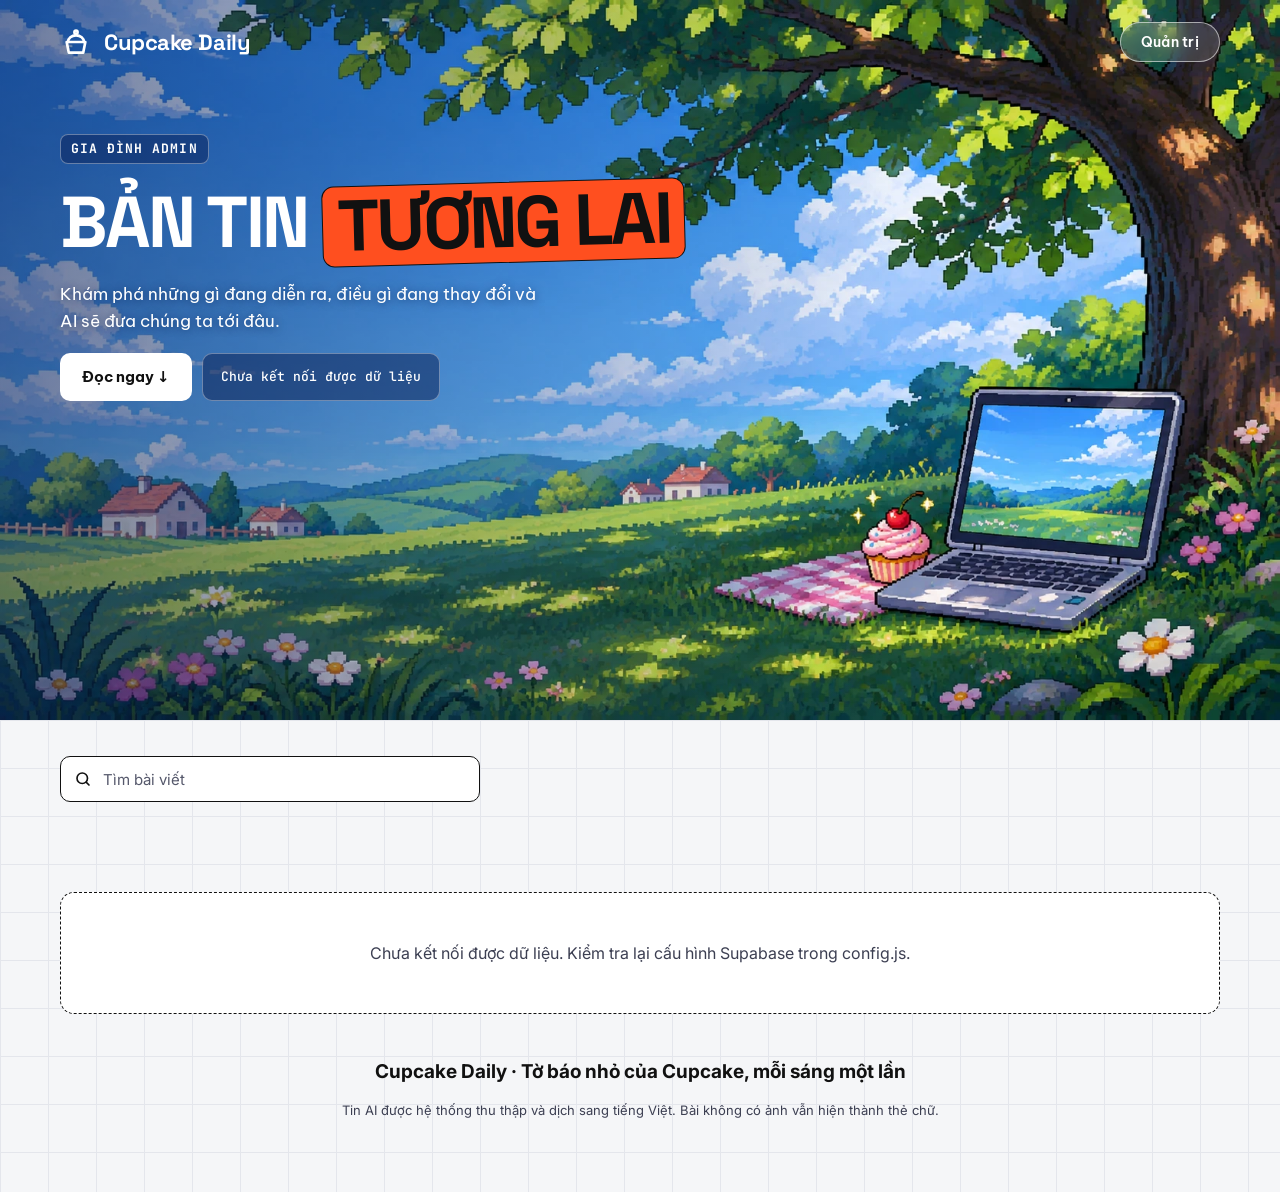
==== commit 30430ea9: "Đổi chữ ở hero thành GIA ĐÌNH ADMIN Co-Authored-By: Claude Sonnet 5.5 <noreply@anthropic.com>" ====
--- a/site/index.html
+++ b/site/index.html
@@ -24,7 +24,7 @@
       </div>
     </div>
     <div class="heroText">
-      <span class="tagk">// TIN MỖI NGÀY</span>
+      <span class="tagk">GIA ĐÌNH ADMIN</span>
       <h1>BẢN TIN <span class="hl">TƯƠNG LAI</span></h1>
       <p class="desc">Khám phá những gì đang diễn ra, điều gì đang thay đổi và AI sẽ đưa chúng ta tới đâu.</p>
       <div class="heroBtns">
@@ -69,7 +69,7 @@
 <script>
 const C = window.CUPCAKE, PAGE = 120;
 const H = { apikey: C.anonKey, Authorization: "Bearer " + C.anonKey };
-const st = { arts: [], hot: [], cat: "all", range: "today", q: "", offset: 0, done: false, last: null };
+const st = { arts: [], hot: [], cat: "all", range: "all", q: "", offset: 0, done: false, last: null };
 const CATS = { industry: ["Ngành", "#3B5BFF"], "ai-products": ["Sản phẩm AI", "#7C4DFF"], paper: ["Nghiên cứu", "#00B8A9"], tip: ["Mẹo", "#FFB020"], "ai-models": ["Mô hình AI", "#FF5C8A"], opinion: ["Quan điểm", "#2E9E5B"] };
 const $ = id => document.getElementById(id);
 const el = (t, props = {}, kids = []) => { const e = document.createElement(t);
@@ -138,10 +138,10 @@
   floaters();
   // bộ lọc thời gian
   const rg = $("ranges"); rg.replaceChildren();
-  [["today", "Hôm nay"], ["week", "7 ngày"], ["all", "Tất cả"], ["saved", savedLabel()]].forEach(([k, t]) => {
+  [["saved", savedLabel()]].forEach(([k, t]) => {
     const b = el("button", { class: "pill solid", type: "button", "aria-pressed": st.range === k, text: t });
     if (k === "saved") b.id = "savedPill";
-    b.onclick = () => { st.range = k; render(); }; rg.append(b); });
+    b.onclick = () => { st.range = st.range === k ? "all" : k; render(); }; rg.append(b); });
   // bộ lọc danh mục
   const cg = $("cats"); cg.replaceChildren();
   [["all", "Tất cả chủ đề"], ...Object.entries(CATS).map(([k, v]) => [k, v[0]])].forEach(([k, t]) => {
@@ -151,7 +151,7 @@
   // thẻ theo ngày
   const list = $("list"); list.replaceChildren();
   const vis = visible();
-  if (!vis.length) list.append(el("div", { class: "empty", text: st.range === "saved" ? (st.q.trim() && saved.list.length ? "Không có bài đã lưu nào khớp." : "Bạn chưa lưu bài nào. Bấm biểu tượng đánh dấu ở cuối mỗi thẻ bài để lưu.") : st.range === "today" ? "Hôm nay chưa có bài mới. Thử chọn “7 ngày” hoặc “Tất cả”." : "Không có bài nào khớp." }));
+  if (!vis.length) list.append(el("div", { class: "empty", text: st.range === "saved" ? (st.q.trim() && saved.list.length ? "Không có bài đã lưu nào khớp." : "Bạn chưa lưu bài nào. Bấm biểu tượng đánh dấu ở cuối mỗi thẻ bài để lưu.") : "Không có bài nào khớp." }));
   let num = 0;
   const byDay = {}; vis.forEach(a => (byDay[vnDay(when(a))] ||= []).push(a));
   Object.keys(byDay).sort().reverse().forEach(key => {
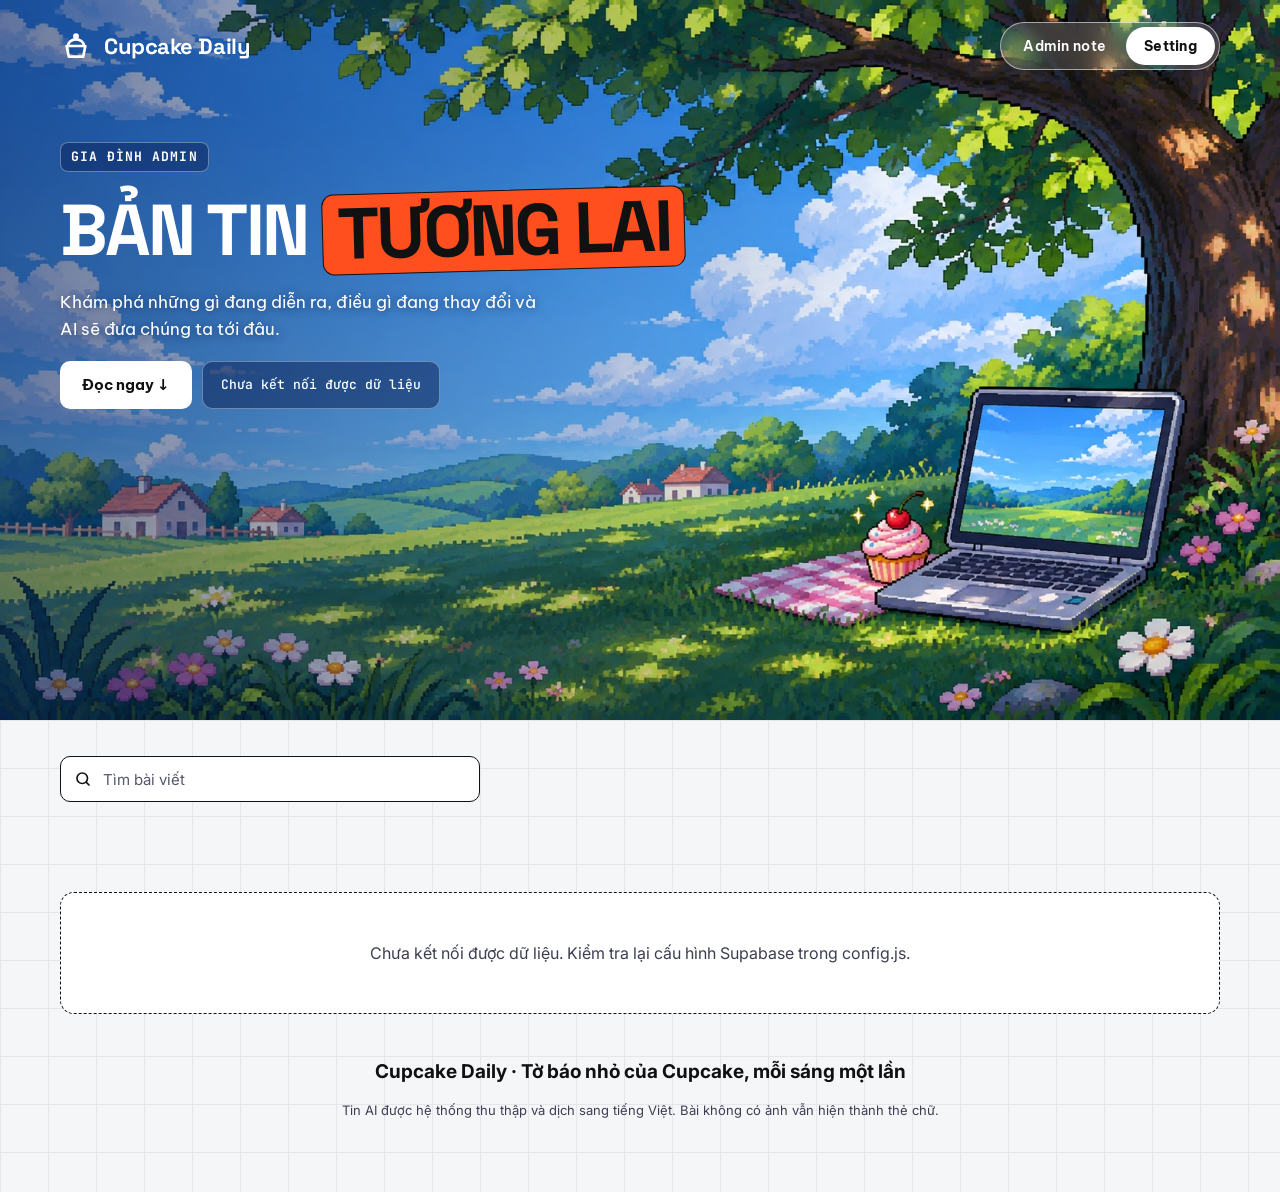
==== commit 2c8747c7: "Chủ đề nóng có ảnh (thẻ lớn ảnh mờ, dòng nhỏ ảnh + số tròn); nút Admin note và Setting dạng viên thu" ====
--- a/site/index.html
+++ b/site/index.html
@@ -17,10 +17,10 @@
   <div class="wrap">
     <div class="top">
       <div class="brand"><svg aria-hidden="true" width="32" height="32" viewBox="0 0 24 24" fill="none" stroke="#FFFFFF" stroke-width="2" stroke-linecap="round" stroke-linejoin="round"><path d="M5 12h14l-1.6 8H6.6z"/><path d="M6 12a6 5 0 0 1 12 0"/><circle cx="12" cy="4.6" r="1.2"/></svg><span>Cupcake Daily</span></div>
-      <nav class="menu" aria-label="Menu chính"><a class="adm" href="admin.html">Quản trị</a></nav>
+      <nav class="menu" aria-label="Menu chính"><a class="note" href="https://gia-dinh-admin.pages.dev/" target="_blank" rel="noopener noreferrer">Admin note</a><a class="adm" href="admin.html">Setting</a></nav>
       <div class="mnav">
-        <button type="button" id="mSearch" aria-label="Tìm bài viết"><svg aria-hidden="true" width="20" height="20" viewBox="0 0 24 24" fill="none" stroke="#FFFFFF" stroke-width="2.2" stroke-linecap="round" stroke-linejoin="round"><circle cx="11" cy="11" r="7"/><path d="m20 20-3.5-3.5"/></svg></button>
-        <a class="adm" href="admin.html" aria-label="Quản trị"><svg aria-hidden="true" width="20" height="20" viewBox="0 0 24 24" fill="none" stroke="#FFFFFF" stroke-width="1.8" stroke-linecap="round" stroke-linejoin="round"><circle cx="12" cy="12" r="3"/><path d="M19.4 15a1.65 1.65 0 0 0 .33 1.82l.06.06a2 2 0 0 1 0 2.83 2 2 0 0 1-2.83 0l-.06-.06a1.65 1.65 0 0 0-1.82-.33 1.65 1.65 0 0 0-1 1.51V21a2 2 0 0 1-2 2 2 2 0 0 1-2-2v-.09A1.65 1.65 0 0 0 9 19.4a1.65 1.65 0 0 0-1.82.33l-.06.06a2 2 0 0 1-2.83 0 2 2 0 0 1 0-2.83l.06-.06a1.65 1.65 0 0 0 .33-1.82 1.65 1.65 0 0 0-1.51-1H3a2 2 0 0 1-2-2 2 2 0 0 1 2-2h.09A1.65 1.65 0 0 0 4.6 9a1.65 1.65 0 0 0-.33-1.82l-.06-.06a2 2 0 0 1 0-2.83 2 2 0 0 1 2.83 0l.06.06a1.65 1.65 0 0 0 1.82.33H9a1.65 1.65 0 0 0 1-1.51V3a2 2 0 0 1 2-2 2 2 0 0 1 2 2v.09a1.65 1.65 0 0 0 1 1.51 1.65 1.65 0 0 0 1.82-.33l.06-.06a2 2 0 0 1 2.83 0 2 2 0 0 1 0 2.83l-.06.06a1.65 1.65 0 0 0-.33 1.82V9a1.65 1.65 0 0 0 1.51 1H21a2 2 0 0 1 2 2 2 2 0 0 1-2 2h-.09a1.65 1.65 0 0 0-1.51 1z"/></svg></a>
+        <a class="note" href="https://gia-dinh-admin.pages.dev/" target="_blank" rel="noopener noreferrer">Admin note</a>
+        <a class="adm" href="admin.html" aria-label="Setting" title="Setting"><svg aria-hidden="true" width="20" height="20" viewBox="0 0 24 24" fill="none" stroke="#FFFFFF" stroke-width="1.8" stroke-linecap="round" stroke-linejoin="round"><circle cx="12" cy="12" r="3"/><path d="M19.4 15a1.65 1.65 0 0 0 .33 1.82l.06.06a2 2 0 0 1 0 2.83 2 2 0 0 1-2.83 0l-.06-.06a1.65 1.65 0 0 0-1.82-.33 1.65 1.65 0 0 0-1 1.51V21a2 2 0 0 1-2 2 2 2 0 0 1-2-2v-.09A1.65 1.65 0 0 0 9 19.4a1.65 1.65 0 0 0-1.82.33l-.06.06a2 2 0 0 1-2.83 0 2 2 0 0 1 0-2.83l.06-.06a1.65 1.65 0 0 0 .33-1.82 1.65 1.65 0 0 0-1.51-1H3a2 2 0 0 1-2-2 2 2 0 0 1 2-2h.09A1.65 1.65 0 0 0 4.6 9a1.65 1.65 0 0 0-.33-1.82l-.06-.06a2 2 0 0 1 0-2.83 2 2 0 0 1 2.83 0l.06.06a1.65 1.65 0 0 0 1.82.33H9a1.65 1.65 0 0 0 1-1.51V3a2 2 0 0 1 2-2 2 2 0 0 1 2 2v.09a1.65 1.65 0 0 0 1 1.51 1.65 1.65 0 0 0 1.82-.33l.06-.06a2 2 0 0 1 2.83 0 2 2 0 0 1 0 2.83l-.06.06a1.65 1.65 0 0 0-.33 1.82V9a1.65 1.65 0 0 0 1.51 1H21a2 2 0 0 1 2 2 2 2 0 0 1-2 2h-.09a1.65 1.65 0 0 0-1.51 1z"/></svg></a>
       </div>
     </div>
     <div class="heroText">
@@ -89,7 +89,9 @@
 const saved = { list: (() => { try { const v = JSON.parse(localStorage.getItem(SK) || "[]"); return Array.isArray(v) ? v : []; } catch { return []; } })() };
 const persistSaved = () => { try { localStorage.setItem(SK, JSON.stringify(saved.list)); return true; } catch { return false; } };
 const isSaved = id => saved.list.some(x => x.id === id);
+const BM = '<svg class="bm" width="18" height="18" viewBox="0 0 24 24" fill="none" stroke="currentColor" stroke-width="2" stroke-linecap="round" stroke-linejoin="round" aria-hidden="true"><path d="M7 4h10v16l-5-3.6L7 20z"/></svg>';
 function savedLabel() { return "Đã lưu" + (saved.list.length ? ` (${saved.list.length})` : ""); }
+function fillSaved(b) { b.innerHTML = BM + '<span class="lbl">Đã lưu</span>' + (saved.list.length ? `<span class="cnt">${saved.list.length}</span>` : ""); b.setAttribute("aria-label", savedLabel()); b.title = savedLabel(); }
 function toggleSave(a, btn) {
   const i = saved.list.findIndex(x => x.id === a.id);
   if (i >= 0) saved.list.splice(i, 1);
@@ -99,7 +101,7 @@
   const on = isSaved(a.id);
   if (st.range === "saved") { render(); return; }
   btn.classList.toggle("on", on); btn.setAttribute("aria-pressed", on); btn.title = on ? "Bỏ lưu bài" : "Lưu bài";
-  const p = $("savedPill"); if (p) p.textContent = savedLabel();
+  const p = $("savedPill"); if (p) fillSaved(p);
 }
 async function api(path) { const r = await fetch(C.url + "/rest/v1/" + path, { headers: H }); if (!r.ok) throw new Error(r.status); return r.json(); }
 
@@ -139,8 +141,8 @@
   // bộ lọc thời gian
   const rg = $("ranges"); rg.replaceChildren();
   [["saved", savedLabel()]].forEach(([k, t]) => {
-    const b = el("button", { class: "pill solid", type: "button", "aria-pressed": st.range === k, text: t });
-    if (k === "saved") b.id = "savedPill";
+    const b = el("button", { class: "pill solid", type: "button", "aria-pressed": st.range === k });
+    if (k === "saved") { b.id = "savedPill"; fillSaved(b); }
     b.onclick = () => { st.range = st.range === k ? "all" : k; render(); }; rg.append(b); });
   // bộ lọc danh mục
   const cg = $("cats"); cg.replaceChildren();
@@ -222,11 +224,14 @@
       t.source_count ? (() => { const c = el("span", { class: "hcnt" }); c.insertAdjacentHTML("afterbegin", SIG); c.append(t.source_count + " nguồn"); return c; })() : null,
       t.source_name ? el("span", { class: "hsrc", text: t.source_name }) : null]);
     const arr = el("span", { class: "harr" }); arr.innerHTML = ARROW;
-    const cls = "hitem " + (top ? "hp r" + (i + 1) : "row");
+    const img = safeUrl(t.image_url);
+    const mkImg = cls => { const im = el("img", { class: cls, src: img, alt: "", loading: "lazy", referrerpolicy: "no-referrer" }); im.onerror = () => { const w = im.closest(".himg"); if (w) { w.remove(); return; } const tw = im.closest(".hthumbwrap"); if (tw) { const r = tw.querySelector(".hrank"); r.removeAttribute("style"); tw.replaceWith(r); } else im.remove(); }; return im; };
+    const cls = "hitem " + (top ? "hp r" + (i + 1) : "row") + (img ? " hasimg" : "");
     const kids = top
-      ? [el("div", { class: "hhead" }, [el("span", { class: "hrank", text: rank }), link ? arr : null]),
+      ? [img ? el("div", { class: "himg", "aria-hidden": "true" }, [mkImg("")]) : null, el("div", { class: "hhead" }, [el("span", { class: "hrank", text: rank }), link ? arr : null]),
          el("div", { class: "hbody" }, [el("span", { class: "htitle", text: t.title_vi }), meta])]
-      : [el("span", { class: "hrank", text: rank }), el("div", { class: "hbody" }, [el("span", { class: "htitle", text: t.title_vi }), meta]), link ? arr : null];
+      : [img ? el("div", { class: "hthumbwrap" }, [mkImg("hthumb"), el("span", { class: "hrank", text: rank })]) : el("span", { class: "hrank", text: rank }),
+         el("div", { class: "hbody" }, [el("span", { class: "htitle", text: t.title_vi }), meta]), link ? arr : null];
     return link ? el("a", { class: cls, href: link, target: "_blank", rel: "noopener noreferrer" }, kids) : el("div", { class: cls }, kids);
   };
   const pod = el("div", { class: "hpod", style: "--n:" + Math.min(3, st.hot.length) }, st.hot.slice(0, 3).map((t, i) => item(t, i)));
@@ -253,7 +258,6 @@
 }
 addEventListener("resize", placeFloaters);
 $("readNow").onclick = e => { e.preventDefault(); $("list").scrollIntoView({ behavior: "smooth", block: "start" }); };
-$("mSearch").onclick = () => { $("q").scrollIntoView({ behavior: "smooth", block: "center" }); setTimeout(() => $("q").focus(), 350); };
 $("q").oninput = e => { st.q = e.target.value; render(); };
 // ---- Nhạc nền YouTube (link đặt trong Quản trị > Cài đặt), phát lặp lại ----
 const store = { get(k) { try { return localStorage.getItem(k); } catch { return null; } }, set(k, v) { try { localStorage.setItem(k, v); } catch {} } };
--- a/site/style.css
+++ b/site/style.css
@@ -134,8 +134,11 @@
  .readnow{padding:0 20px}.upd{padding:0 14px;font-size:12px}
  .floaters{display:none}
  main{padding:22px 16px 48px;gap:22px}
- .search{max-width:none;flex-basis:100%}
- .toolbar{flex-direction:column;flex-wrap:nowrap;align-items:stretch;gap:10px;min-width:0}
+ .search{max-width:none;flex:1 1 0}
+ .toolbar{flex-direction:row;flex-wrap:nowrap;align-items:center;gap:10px;min-width:0}
+ #ranges .pill{padding:0;width:46px;min-height:46px;justify-content:center;position:relative}
+ #ranges .pill .lbl{display:none}
+ #ranges .pill .cnt{position:absolute;top:-6px;right:-6px;min-width:18px;height:18px;padding:0 5px;border-radius:99px;background:#FF4F1F;color:#fff;font-size:11px;line-height:18px;text-align:center;font-weight:700}
  .pills{flex-wrap:nowrap;overflow-x:auto;padding-bottom:2px;scrollbar-width:none}
  .pills::-webkit-scrollbar{display:none}
  .pills .pill{flex:none}
@@ -285,3 +288,31 @@
 
 /* Hero (phần đầu trang): giữ phông gốc */
 .scene{--mono:"JetBrains Mono",ui-monospace,monospace;--disp:"Space Grotesk","Be Vietnam Pro",sans-serif;font-family:"Be Vietnam Pro",system-ui,-apple-system,"Segoe UI",sans-serif}
+
+@media(min-width:761px){
+ #ranges .pill .cnt{margin-left:2px;font-size:12px;opacity:.8}
+ #ranges .pill .cnt::before{content:"("}
+ #ranges .pill .cnt::after{content:")"}
+}
+
+/* ---- Chủ đề nóng có ảnh: thẻ lớn hiện ảnh mờ nhẹ dưới lớp màu, dòng nhỏ có ảnh thu nhỏ bo tròn ---- */
+.hitem.hp{overflow:hidden;isolation:isolate}
+.hitem.hp .himg{position:absolute;inset:0;z-index:-1;pointer-events:none}
+.hitem.hp .himg img{width:100%;height:100%;object-fit:cover;opacity:.34;transform:scale(1.04);transition:transform .5s ease,opacity .3s ease}
+.hitem.hp .himg::after{content:"";position:absolute;inset:0;background:linear-gradient(180deg,rgba(10,12,40,0) 20%,rgba(10,12,40,.42) 100%)}
+a.hitem.hp:hover .himg img{transform:scale(1.09);opacity:.42}
+.hitem.row .hthumbwrap{position:relative;flex:none;width:64px;height:64px}
+.hitem.row .hthumb{display:block;width:100%;height:100%;border-radius:14px;object-fit:cover;background:#EEF0FA}
+.hitem.row .hthumbwrap .hrank{position:absolute;left:5px;top:5px;width:24px;min-width:0;height:24px;padding:0;border-radius:50%;display:grid;place-items:center;font-size:11px;line-height:1;box-shadow:0 2px 6px rgba(20,24,60,.35);border:1.5px solid #fff}
+.hitem.row:has(.hthumbwrap){padding-left:14px}
+@media(max-width:760px){.hitem.row .hthumbwrap{width:56px;height:56px}}
+
+/* Admin note + Quản trị: một viên thuốc kính mờ gồm hai phần liền nhau; Quản trị là phần nổi (trắng) */
+.top .menu,.top .mnav{padding:4px;gap:2px;border-radius:99px;background:rgba(255,255,255,.14);border:1px solid rgba(255,255,255,.55);backdrop-filter:blur(10px);-webkit-backdrop-filter:blur(10px)}
+.top .menu a,.top .mnav a{display:inline-flex;align-items:center;justify-content:center;height:38px;min-height:38px;width:auto;padding:0 18px;border:0;border-radius:99px;background:transparent;color:#fff;font-size:13.5px;font-weight:600;letter-spacing:.02em;backdrop-filter:none;-webkit-backdrop-filter:none;transition:background .15s ease,color .15s ease}
+.top .menu a.note:hover,.top .menu a.note:focus-visible,.top .mnav a.note:hover{background:rgba(255,255,255,.22)}
+.top .menu a.adm,.top .mnav a.adm{background:#fff;color:var(--ink);font-weight:700}
+.top .menu a.adm:hover,.top .menu a.adm:focus-visible{background:#EEF0FA;color:var(--ink)}
+.top .mnav a.adm{width:38px;padding:0}
+.top .mnav a.adm svg{stroke:var(--ink)}
+.top .mnav a.note{padding:0 14px;font-size:13px}
